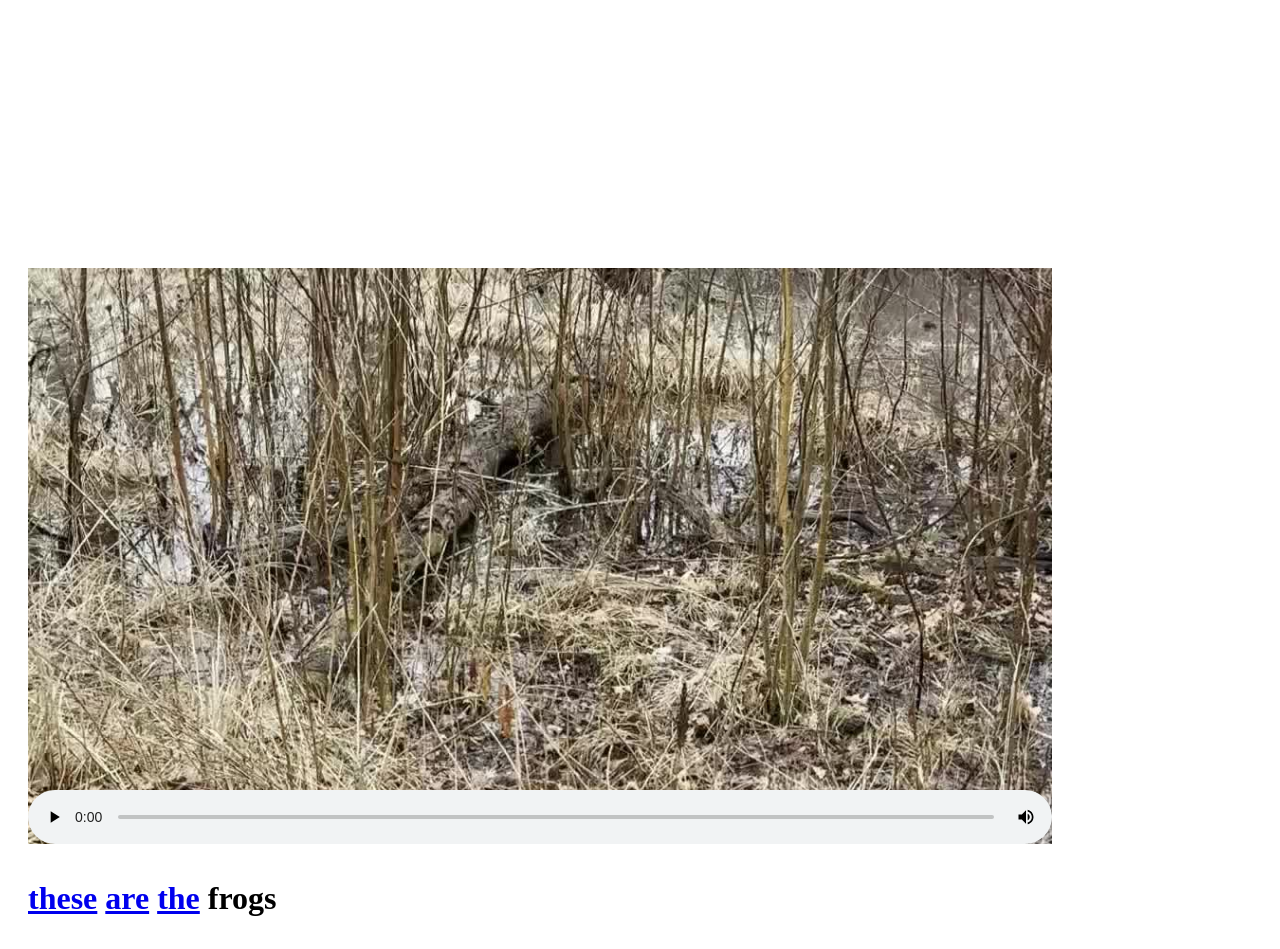
==== gbg/4/index.html @ 1f433e5c "chore: add sketches and gbg static content directories" ====
<!doctype html>
<html lang="en">
<head>
  <meta charset="utf-8">
  <title>William Hazard</title>
  <link rel="stylesheet" href="../../styles.css" />
  <link rel="icon" type="image/x-icon" href="../../favicon.ico">
  <meta name="keywords" content="poetry, hazard">
  <meta name="viewport" content="width=device-width, initial-scale=1.0">
</head>
<body>
    <div style="margin:20px">
<br/>
<br/><p><br /><br /><br /><br /><br /><br /><br /><br /><br /><br /></p>
<p class='center'>
<video width="1024" poster="frogs.jpeg" autoplay loop playsinline controls>
    <source src="frogs.mp4" type="video/mp4">
    <source src="frogs.mov" type="video/mov">
    <source src="frogs.webm" type="video/webm">
    <source src="frogs.ogg" type="video/ogg">
</video>
<br />
</p>
<h1>
<p class='center'>
<a href="../1">these</a> <a href="../2">are</a> <a href="../3">the</a> frogs
</p>
</h1>
</div>
</body>
</html><!doctype html>
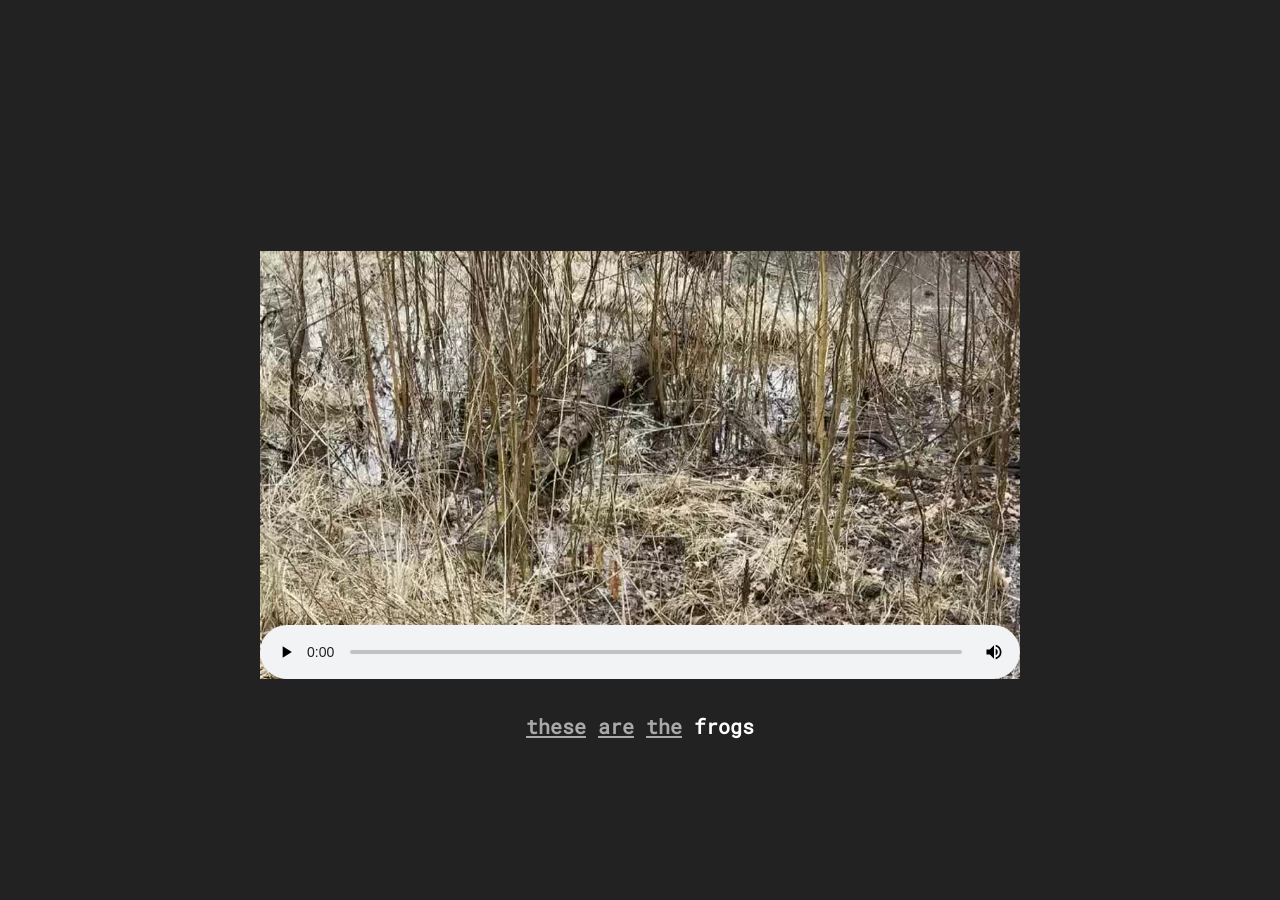
==== commit 8db0a03f: "fix: update hardcoded style.css and audio paths in gbg sketches" ====
--- a/gbg/4/index.html
+++ b/gbg/4/index.html
@@ -3,8 +3,8 @@
 <head>
   <meta charset="utf-8">
   <title>William Hazard</title>
-  <link rel="stylesheet" href="../../styles.css" />
-  <link rel="icon" type="image/x-icon" href="../../favicon.ico">
+  <link rel="stylesheet" href="/static/css/styles.css" />
+  <link rel="icon" type="image/x-icon" href="/static/favicon.ico">
   <meta name="keywords" content="poetry, hazard">
   <meta name="viewport" content="width=device-width, initial-scale=1.0">
 </head>
--- a/static/css/styles.css
+++ b/static/css/styles.css
@@ -0,0 +1,62 @@
+@font-face {
+  font-family: 'Roboto Mono'; 
+  font-style: normal; 
+  font-weight: 400;
+  src: url('../fonts/RobotoMono-VariableFont_wght.ttf') format('truetype'); 
+}
+body {
+  background-color: #222; 
+  max-width: 800px; 
+  color: #fff; 
+  font-family: 'Roboto Mono', monospace; 
+  font-size: 0.8em;
+  margin: 40px auto; 
+  padding: 0 10px;
+}
+pre {
+  font-size: 1.3em; 
+  color: #fff;
+}
+h1 {
+  font-weight: bold; 
+  font-size: 1.6em; 
+  margin-top: 1.5em;
+}
+hr {
+  margin-top: 4em; 
+  border: none; 
+  background-color: #555; 
+  color: #555; 
+  height: 1px;
+}
+a {
+  color: #aaa;
+}
+a:hover {
+  color: #ccc;
+}
+img {
+  margin-top: -0.5em; 
+  max-width:100%;
+}
+video {
+  margin-top: -0.5em; 
+  max-width:100%;
+  height: auto;
+}
+input {
+  font-family: inherit;
+}
+code {
+  background: #222;
+  word-wrap: break-word;
+  box-decoration-break: clone;
+  padding: .1rem .3rem .2rem;
+  border-radius: .2rem; 
+}
+p.center {
+  text-align: center;
+}
+p.right {
+  text-align: right;
+}
